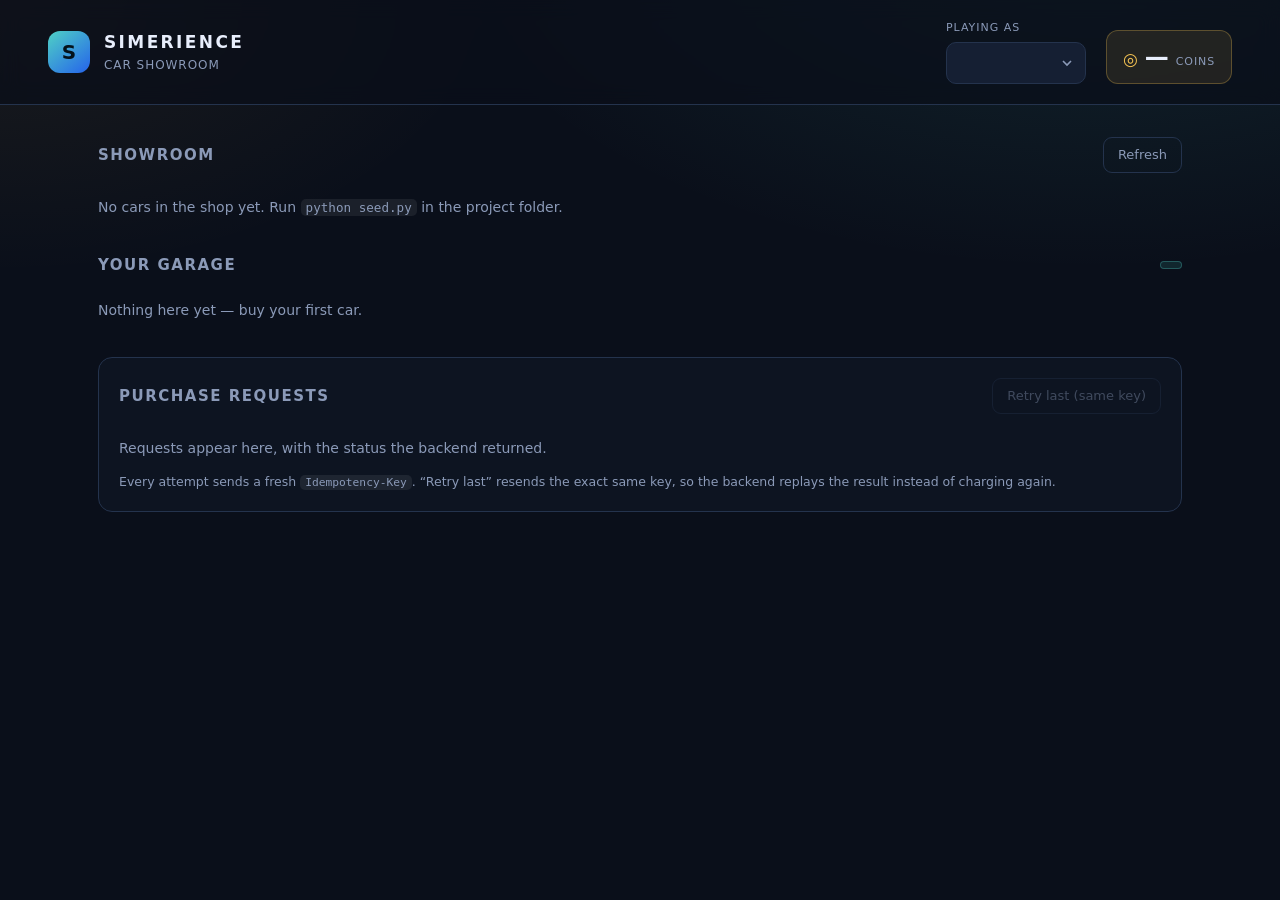
==== static/index.html @ 1c6797ec "Add visual showroom UI served at / (backend and purchase protections unchanged)" ====
<!doctype html>
<html lang="en">
<head>
  <meta charset="utf-8">
  <meta name="viewport" content="width=device-width, initial-scale=1">
  <title>SIMERIENCE · Car Showroom</title>
  <link rel="stylesheet" href="/static/styles.css">
</head>
<body>
  <header class="topbar">
    <div class="brand">
      <span class="logo" aria-hidden="true">S</span>
      <div>
        <h1>SIMERIENCE</h1>
        <p>Car Showroom</p>
      </div>
    </div>

    <div class="wallet">
      <div class="field">
        <label for="player-select">Playing as</label>
        <select id="player-select"></select>
      </div>
      <div class="balance" title="Coin balance">
        <span class="coin" aria-hidden="true">◎</span>
        <span id="balance-value" aria-live="polite">—</span>
        <span class="balance-label">coins</span>
      </div>
    </div>
  </header>

  <main>
    <section aria-labelledby="shop-title">
      <div class="section-head">
        <h2 id="shop-title">Showroom</h2>
        <button id="refresh" class="ghost" type="button">Refresh</button>
      </div>
      <div id="car-grid" class="grid"></div>
      <p id="shop-empty" class="empty" hidden>
        No cars in the shop yet. Run <code>python seed.py</code> in the project folder.
      </p>
    </section>

    <section aria-labelledby="garage-title">
      <div class="section-head">
        <h2 id="garage-title">Your garage</h2>
        <span id="garage-count" class="pill"></span>
      </div>
      <ul id="garage-list" class="garage"></ul>
      <p id="garage-empty" class="empty">Nothing here yet — buy your first car.</p>
    </section>

    <section aria-labelledby="log-title" class="log-panel">
      <div class="section-head">
        <h2 id="log-title">Purchase requests</h2>
        <button id="retry" class="ghost" type="button" disabled>Retry last (same key)</button>
      </div>
      <div id="log" class="log">
        <p class="empty">Requests appear here, with the status the backend returned.</p>
      </div>
      <p class="hint">
        Every attempt sends a fresh <code>Idempotency-Key</code>. “Retry last” resends the
        exact same key, so the backend replays the result instead of charging again.
      </p>
    </section>
  </main>

  <div id="toast" class="toast" role="status" aria-live="polite" hidden></div>

  <script src="/static/app.js"></script>
</body>
</html>
---- static/styles.css ----
:root {
  --bg: #0a0f1a;
  --bg-soft: #111827;
  --card: #151f33;
  --card-hover: #1b2740;
  --border: #24334d;
  --text: #e8eefc;
  --muted: #8b9ab8;
  --accent: #4fd1c5;
  --accent-strong: #2ec4b6;
  --coin: #f6c453;
  --danger: #f87171;
  --ok: #4ade80;
  --radius: 14px;
  --shadow: 0 18px 40px rgba(0, 0, 0, .35);
}

* { box-sizing: border-box; }

body {
  margin: 0;
  min-height: 100vh;
  background:
    radial-gradient(1100px 600px at 85% -10%, rgba(79, 209, 197, .12), transparent 60%),
    radial-gradient(900px 500px at 0% 0%, rgba(246, 196, 83, .07), transparent 55%),
    var(--bg);
  color: var(--text);
  font: 15px/1.5 "Segoe UI", system-ui, -apple-system, sans-serif;
}

h1, h2 { margin: 0; }

code {
  background: rgba(255, 255, 255, .07);
  padding: 1px 5px;
  border-radius: 5px;
  font-size: .9em;
}

/* ---------------------------------------------------------------- top bar */
.topbar {
  display: flex;
  align-items: center;
  justify-content: space-between;
  gap: 24px;
  flex-wrap: wrap;
  padding: 20px clamp(16px, 4vw, 48px);
  border-bottom: 1px solid var(--border);
  background: rgba(10, 15, 26, .72);
  backdrop-filter: blur(10px);
  position: sticky;
  top: 0;
  z-index: 10;
}

.brand { display: flex; align-items: center; gap: 14px; }

.logo {
  width: 42px;
  height: 42px;
  display: grid;
  place-items: center;
  border-radius: 12px;
  background: linear-gradient(140deg, var(--accent), #2563eb);
  color: #04121a;
  font-weight: 800;
  font-size: 20px;
}

.brand h1 { font-size: 17px; letter-spacing: .14em; }
.brand p { margin: 1px 0 0; font-size: 12px; color: var(--muted); letter-spacing: .08em; text-transform: uppercase; }

.wallet { display: flex; align-items: flex-end; gap: 20px; }

.field { display: flex; flex-direction: column; gap: 5px; }
.field label { font-size: 11px; text-transform: uppercase; letter-spacing: .09em; color: var(--muted); }

select {
  appearance: none;
  background: var(--card) url("data:image/svg+xml;utf8,<svg xmlns='http://www.w3.org/2000/svg' width='12' height='12' viewBox='0 0 12 12'><path d='M2 4l4 4 4-4' fill='none' stroke='%238b9ab8' stroke-width='1.6'/></svg>") no-repeat right 12px center;
  color: var(--text);
  border: 1px solid var(--border);
  border-radius: 10px;
  padding: 9px 34px 9px 12px;
  font: inherit;
  min-width: 140px;
  cursor: pointer;
}

select:focus-visible, button:focus-visible {
  outline: 2px solid var(--accent);
  outline-offset: 2px;
}

.balance {
  display: flex;
  align-items: baseline;
  gap: 7px;
  padding: 8px 16px;
  border-radius: 12px;
  background: rgba(246, 196, 83, .1);
  border: 1px solid rgba(246, 196, 83, .28);
  font-size: 24px;
  font-weight: 700;
  font-variant-numeric: tabular-nums;
}

.balance .coin { color: var(--coin); font-size: 17px; }
.balance .balance-label { font-size: 11px; font-weight: 500; color: var(--muted); letter-spacing: .08em; text-transform: uppercase; }

.balance.flash { animation: flash .45s ease-out; }
@keyframes flash {
  0% { background: rgba(246, 196, 83, .35); }
  100% { background: rgba(246, 196, 83, .1); }
}

/* ------------------------------------------------------------------- main */
main {
  max-width: 1180px;
  margin: 0 auto;
  padding: 32px clamp(16px, 4vw, 48px) 80px;
  display: grid;
  gap: 36px;
}

.section-head {
  display: flex;
  align-items: center;
  justify-content: space-between;
  gap: 16px;
  margin-bottom: 16px;
}

.section-head h2 { font-size: 15px; letter-spacing: .1em; text-transform: uppercase; color: var(--muted); }

.pill {
  font-size: 12px;
  padding: 3px 10px;
  border-radius: 999px;
  background: rgba(79, 209, 197, .12);
  border: 1px solid rgba(79, 209, 197, .3);
  color: var(--accent);
}

button.ghost {
  background: transparent;
  border: 1px solid var(--border);
  color: var(--muted);
  padding: 7px 14px;
  border-radius: 9px;
  font: inherit;
  font-size: 13px;
  cursor: pointer;
  transition: .15s;
}

button.ghost:hover:not(:disabled) { border-color: var(--accent); color: var(--accent); }
button.ghost:disabled { opacity: .4; cursor: not-allowed; }

.empty { color: var(--muted); font-size: 14px; margin: 8px 0 0; }

/* ------------------------------------------------------------------- shop */
.grid {
  display: grid;
  grid-template-columns: repeat(auto-fill, minmax(260px, 1fr));
  gap: 18px;
}

.car {
  position: relative;
  background: linear-gradient(180deg, var(--card-hover), var(--card));
  border: 1px solid var(--border);
  border-radius: var(--radius);
  padding: 20px;
  box-shadow: var(--shadow);
  display: flex;
  flex-direction: column;
  gap: 14px;
  transition: transform .18s, border-color .18s;
}

.car:hover { transform: translateY(-2px); border-color: #33507a; }
.car.sold-out { opacity: .62; }
.car.sold-out:hover { transform: none; }

.car-head { display: flex; align-items: flex-start; justify-content: space-between; gap: 12px; }

.car-emoji { font-size: 30px; line-height: 1; filter: drop-shadow(0 6px 12px rgba(0, 0, 0, .45)); }

.car h3 { font-size: 17px; margin: 0; }

.stock {
  font-size: 11px;
  letter-spacing: .07em;
  text-transform: uppercase;
  padding: 3px 9px;
  border-radius: 999px;
  background: rgba(74, 222, 128, .12);
  border: 1px solid rgba(74, 222, 128, .3);
  color: var(--ok);
  white-space: nowrap;
}

.stock.low { background: rgba(246, 196, 83, .12); border-color: rgba(246, 196, 83, .35); color: var(--coin); }
.stock.none { background: rgba(248, 113, 113, .12); border-color: rgba(248, 113, 113, .35); color: var(--danger); }

.price {
  display: flex;
  align-items: baseline;
  gap: 6px;
  font-size: 22px;
  font-weight: 700;
  font-variant-numeric: tabular-nums;
}

.price .coin { color: var(--coin); font-size: 15px; }

.buy {
  width: 100%;
  padding: 11px 16px;
  border: 0;
  border-radius: 10px;
  font: inherit;
  font-weight: 600;
  color: #04121a;
  background: linear-gradient(135deg, var(--accent), var(--accent-strong));
  cursor: pointer;
  transition: .15s;
}

.buy:hover:not(:disabled) { filter: brightness(1.08); }
.buy:disabled { cursor: not-allowed; background: #2b3a55; color: var(--muted); }

.buy.busy { position: relative; color: transparent; }
.buy.busy::after {
  content: "";
  position: absolute;
  inset: 0;
  margin: auto;
  width: 15px;
  height: 15px;
  border-radius: 50%;
  border: 2px solid rgba(4, 18, 26, .35);
  border-top-color: #04121a;
  animation: spin .7s linear infinite;
}

@keyframes spin { to { transform: rotate(360deg); } }

/* ----------------------------------------------------------------- garage */
.garage { list-style: none; margin: 0; padding: 0; display: grid; gap: 10px; }

.garage li {
  display: flex;
  align-items: center;
  justify-content: space-between;
  gap: 16px;
  padding: 14px 18px;
  border-radius: 11px;
  background: var(--card);
  border: 1px solid var(--border);
}

.garage .name { display: flex; align-items: center; gap: 12px; font-weight: 600; }
.garage .meta { color: var(--muted); font-size: 13px; font-variant-numeric: tabular-nums; }

/* -------------------------------------------------------------------- log */
.log-panel {
  border: 1px solid var(--border);
  border-radius: var(--radius);
  padding: 20px;
  background: rgba(17, 24, 39, .55);
}

.log { display: grid; gap: 8px; max-height: 260px; overflow-y: auto; }

.log-row {
  display: grid;
  grid-template-columns: 62px 1fr auto auto;
  align-items: center;
  gap: 12px;
  padding: 9px 12px;
  border-radius: 9px;
  background: var(--card);
  border: 1px solid var(--border);
  font-size: 13px;
}

.log-row time { color: var(--muted); font-variant-numeric: tabular-nums; }
.log-row .desc { overflow: hidden; text-overflow: ellipsis; white-space: nowrap; }
.log-row .key { color: var(--muted); font-family: ui-monospace, Consolas, monospace; font-size: 11px; }

.status {
  font-weight: 700;
  font-size: 12px;
  padding: 3px 9px;
  border-radius: 999px;
  letter-spacing: .04em;
}

.status.ok { background: rgba(74, 222, 128, .14); color: var(--ok); }
.status.bad { background: rgba(248, 113, 113, .14); color: var(--danger); }
.status.replay { background: rgba(246, 196, 83, .16); color: var(--coin); }

.log-row.replayed { border-color: rgba(246, 196, 83, .4); }

.hint { color: var(--muted); font-size: 12.5px; margin: 14px 0 0; }

/* ------------------------------------------------------------------ toast */
.toast {
  position: fixed;
  right: 24px;
  bottom: 24px;
  transform: translateY(12px);
  padding: 13px 22px;
  border-radius: 11px;
  background: var(--card);
  border: 1px solid var(--border);
  box-shadow: var(--shadow);
  font-size: 14px;
  max-width: min(420px, calc(100vw - 32px));
  opacity: 0;
  transition: opacity .2s, transform .2s;
  z-index: 50;
  pointer-events: none;
}

.toast.show { opacity: 1; transform: translateY(0); }
.toast.success { border-color: rgba(74, 222, 128, .5); }
.toast.error { border-color: rgba(248, 113, 113, .5); }

@media (max-width: 720px) {
  .wallet { width: 100%; justify-content: space-between; }
  .log-row { grid-template-columns: 52px 1fr auto; }
  .log-row .key { display: none; }
}
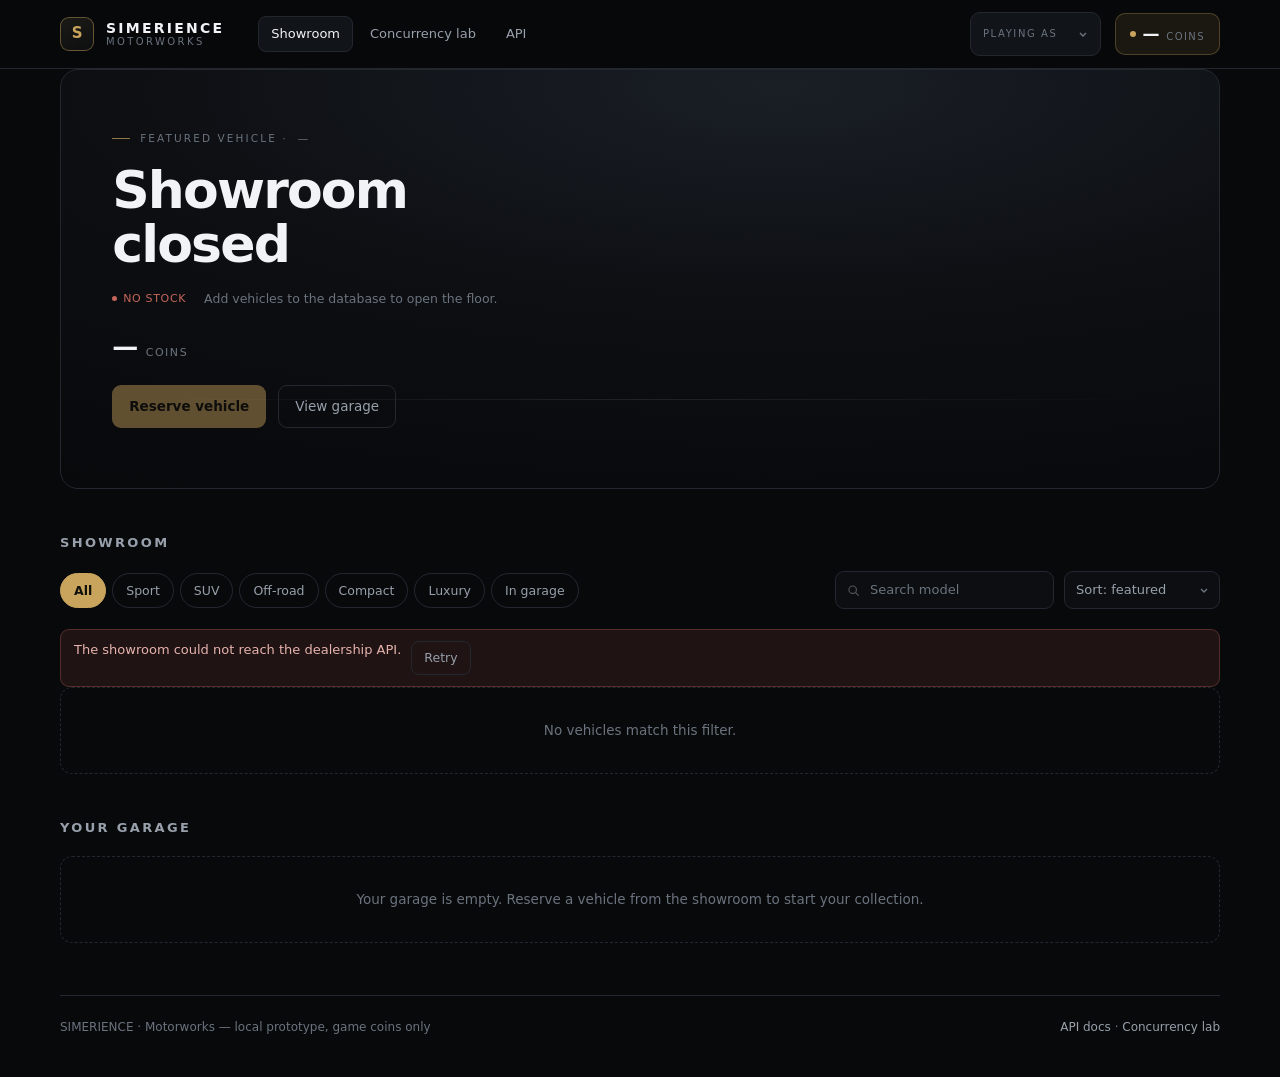
==== commit dc08f358: "Upgrade showroom into cinematic dealership UI with concurrency lab and dev reset" ====
--- a/static/index.html
+++ b/static/index.html
@@ -3,70 +3,121 @@
 <head>
   <meta charset="utf-8">
   <meta name="viewport" content="width=device-width, initial-scale=1">
-  <title>SIMERIENCE · Car Showroom</title>
+  <title>SIMERIENCE · Motorworks — Showroom</title>
+  <meta name="description" content="Buy a car with game coins in the SIMERIENCE Motorworks showroom.">
+  <link rel="icon" href="/static/favicon.svg" type="image/svg+xml">
   <link rel="stylesheet" href="/static/styles.css">
 </head>
 <body>
   <header class="topbar">
-    <div class="brand">
-      <span class="logo" aria-hidden="true">S</span>
-      <div>
-        <h1>SIMERIENCE</h1>
-        <p>Car Showroom</p>
-      </div>
-    </div>
+    <div class="shell topbar__inner">
+      <a class="wordmark" href="/">
+        <span class="wordmark__mark" aria-hidden="true">S</span>
+        <span class="wordmark__text">
+          <b>SIMERIENCE</b>
+          <span>Motorworks</span>
+        </span>
+      </a>
 
-    <div class="wallet">
-      <div class="field">
-        <label for="player-select">Playing as</label>
-        <select id="player-select"></select>
-      </div>
-      <div class="balance" title="Coin balance">
-        <span class="coin" aria-hidden="true">◎</span>
-        <span id="balance-value" aria-live="polite">—</span>
-        <span class="balance-label">coins</span>
+      <nav class="nav" aria-label="Sections">
+        <a href="/" aria-current="page">Showroom</a>
+        <a href="/race">Concurrency lab</a>
+        <a href="/docs" target="_blank" rel="noreferrer">API</a>
+      </nav>
+
+      <div class="topbar__right">
+        <div class="player">
+          <label for="player-select">Playing as</label>
+          <select id="player-select"></select>
+        </div>
+        <div class="wallet" id="wallet" title="Coin balance">
+          <span class="wallet__dot" aria-hidden="true"></span>
+          <span class="wallet__value" id="wallet-value" aria-live="polite">—</span>
+          <span class="wallet__unit">coins</span>
+        </div>
       </div>
     </div>
   </header>
 
-  <main>
-    <section aria-labelledby="shop-title">
+  <main class="shell">
+    <section class="stage" aria-labelledby="hero-name">
+      <div class="stage__content">
+        <p class="eyebrow">Featured vehicle &middot; <span id="hero-class">—</span></p>
+        <h1 class="stage__title" id="hero-name">—</h1>
+        <div class="stage__meta">
+          <span class="badge" id="hero-stock">Loading</span>
+          <span id="hero-note" class="note"></span>
+        </div>
+        <div class="stage__price"><span id="hero-price">—</span><small>coins</small></div>
+        <div class="stage__actions">
+          <button class="btn btn--primary" id="hero-buy" type="button" disabled>Reserve vehicle</button>
+          <button class="btn btn--ghost" id="hero-garage" type="button">View garage</button>
+        </div>
+      </div>
+      <div class="stage__art" id="hero-art" aria-hidden="true"></div>
+    </section>
+
+    <section aria-labelledby="showroom-title">
       <div class="section-head">
-        <h2 id="shop-title">Showroom</h2>
-        <button id="refresh" class="ghost" type="button">Refresh</button>
+        <h2 id="showroom-title">Showroom</h2>
+        <span class="count" id="shop-count"></span>
       </div>
-      <div id="car-grid" class="grid"></div>
-      <p id="shop-empty" class="empty" hidden>
-        No cars in the shop yet. Run <code>python seed.py</code> in the project folder.
+
+      <div class="chipbar">
+        <div class="chips" id="filters" role="group" aria-label="Filter by class"></div>
+        <div class="toolbar">
+          <label class="search">
+            <svg width="13" height="13" viewBox="0 0 16 16" fill="none" aria-hidden="true">
+              <circle cx="7" cy="7" r="4.6" stroke="#97a0ab" stroke-width="1.4"/>
+              <path d="M10.6 10.6L14 14" stroke="#97a0ab" stroke-width="1.4" stroke-linecap="round"/>
+            </svg>
+            <span class="sr-only">Search models</span>
+            <input id="search" type="search" placeholder="Search model" autocomplete="off">
+          </label>
+          <select class="select" id="sort" aria-label="Sort vehicles">
+            <option value="featured">Sort: featured</option>
+            <option value="price-asc">Price: low to high</option>
+            <option value="price-desc">Price: high to low</option>
+            <option value="stock">Stock available</option>
+          </select>
+        </div>
+      </div>
+
+      <div class="grid" id="grid"></div>
+
+      <div class="alert alert--error" id="shop-error" hidden>
+        <span id="shop-error-text">The showroom could not load.</span>
+        <button class="btn btn--ghost btn--sm" id="shop-retry" type="button">Retry</button>
+      </div>
+
+      <p class="empty" id="shop-empty" hidden>
+        No vehicles match this filter.
       </p>
     </section>
 
-    <section aria-labelledby="garage-title">
+    <section aria-labelledby="garage-title" id="garage-section">
       <div class="section-head">
         <h2 id="garage-title">Your garage</h2>
-        <span id="garage-count" class="pill"></span>
+        <span class="count" id="garage-count"></span>
       </div>
-      <ul id="garage-list" class="garage"></ul>
-      <p id="garage-empty" class="empty">Nothing here yet — buy your first car.</p>
+      <div class="garage" id="garage"></div>
+      <p class="empty" id="garage-empty" hidden>
+        Your garage is empty. Reserve a vehicle from the showroom to start your collection.
+      </p>
     </section>
 
-    <section aria-labelledby="log-title" class="log-panel">
-      <div class="section-head">
-        <h2 id="log-title">Purchase requests</h2>
-        <button id="retry" class="ghost" type="button" disabled>Retry last (same key)</button>
-      </div>
-      <div id="log" class="log">
-        <p class="empty">Requests appear here, with the status the backend returned.</p>
-      </div>
-      <p class="hint">
-        Every attempt sends a fresh <code>Idempotency-Key</code>. “Retry last” resends the
-        exact same key, so the backend replays the result instead of charging again.
-      </p>
-    </section>
+    <footer class="footer">
+      <span>SIMERIENCE &middot; Motorworks — local prototype, game coins only</span>
+      <span>
+        <a href="/docs">API docs</a> &middot;
+        <a href="/race">Concurrency lab</a>
+      </span>
+    </footer>
   </main>
 
-  <div id="toast" class="toast" role="status" aria-live="polite" hidden></div>
+  <div id="modal-root"></div>
+  <div class="toasts" id="toasts" aria-live="polite" aria-atomic="false"></div>
 
-  <script src="/static/app.js"></script>
+  <script type="module" src="/static/app.js"></script>
 </body>
 </html>
--- a/static/styles.css
+++ b/static/styles.css
@@ -1,336 +1,1001 @@
+/* SIMERIENCE · Motorworks — showroom styling
+ *
+ * Visual language: near-black stage, hairline borders, one champagne accent,
+ * tight typography. Gradients are used only as lighting (stage glow, floor
+ * falloff), never as decoration.
+ */
+
 :root {
-  --bg: #0a0f1a;
-  --bg-soft: #111827;
-  --card: #151f33;
-  --card-hover: #1b2740;
-  --border: #24334d;
-  --text: #e8eefc;
-  --muted: #8b9ab8;
-  --accent: #4fd1c5;
-  --accent-strong: #2ec4b6;
-  --coin: #f6c453;
-  --danger: #f87171;
-  --ok: #4ade80;
+  --bg: #08090b;
+  --surface: #0c0e11;
+  --panel: #111419;
+  --panel-2: #161a20;
+  --panel-3: #1b2027;
+  --line: #232830;
+  --line-soft: #1a1e24;
+  --text: #f1f3f6;
+  --muted: #97a0ab;
+  --dim: #6a737e;
+  --accent: #c9a45c;
+  --accent-bright: #e0bd77;
+  --accent-soft: rgba(201, 164, 92, 0.1);
+  --ok: #7fb08a;
+  --ok-soft: rgba(127, 176, 138, 0.12);
+  --danger: #c4665a;
+  --danger-soft: rgba(196, 102, 90, 0.12);
   --radius: 14px;
-  --shadow: 0 18px 40px rgba(0, 0, 0, .35);
+  --radius-lg: 18px;
+  --shadow: 0 24px 60px rgba(0, 0, 0, 0.45);
+  --font: "Segoe UI Variable Text", "Segoe UI", system-ui, -apple-system, sans-serif;
+  --mono: ui-monospace, "Cascadia Mono", Consolas, monospace;
 }
 
 * { box-sizing: border-box; }
+
+/* Author display rules (.alert, .verdict, …) must never resurrect a hidden node. */
+[hidden] { display: none !important; }
+
+html { -webkit-text-size-adjust: 100%; }
 
 body {
   margin: 0;
   min-height: 100vh;
-  background:
-    radial-gradient(1100px 600px at 85% -10%, rgba(79, 209, 197, .12), transparent 60%),
-    radial-gradient(900px 500px at 0% 0%, rgba(246, 196, 83, .07), transparent 55%),
-    var(--bg);
+  background: var(--bg);
   color: var(--text);
-  font: 15px/1.5 "Segoe UI", system-ui, -apple-system, sans-serif;
-}
-
-h1, h2 { margin: 0; }
-
-code {
-  background: rgba(255, 255, 255, .07);
-  padding: 1px 5px;
-  border-radius: 5px;
-  font-size: .9em;
-}
-
-/* ---------------------------------------------------------------- top bar */
+  font: 15px/1.55 var(--font);
+  -webkit-font-smoothing: antialiased;
+}
+
+h1, h2, h3, h4, p { margin: 0; }
+ul, ol, dl, dd { margin: 0; padding: 0; }
+li { list-style: none; }
+button { font: inherit; }
+a { color: inherit; text-decoration: none; }
+
+:focus-visible {
+  outline: 2px solid var(--accent);
+  outline-offset: 2px;
+  border-radius: 4px;
+}
+
+.sr-only {
+  position: absolute;
+  width: 1px; height: 1px;
+  padding: 0; margin: -1px;
+  overflow: hidden;
+  clip: rect(0 0 0 0);
+  white-space: nowrap;
+  border: 0;
+}
+
+.mono { font-family: var(--mono); }
+
+/* ------------------------------------------------------------------ shell */
+
+.shell {
+  max-width: 1240px;
+  margin: 0 auto;
+  padding: 0 clamp(16px, 4vw, 40px);
+}
+
 .topbar {
-  display: flex;
-  align-items: center;
-  justify-content: space-between;
-  gap: 24px;
-  flex-wrap: wrap;
-  padding: 20px clamp(16px, 4vw, 48px);
-  border-bottom: 1px solid var(--border);
-  background: rgba(10, 15, 26, .72);
-  backdrop-filter: blur(10px);
   position: sticky;
   top: 0;
-  z-index: 10;
-}
-
-.brand { display: flex; align-items: center; gap: 14px; }
-
-.logo {
-  width: 42px;
-  height: 42px;
+  z-index: 40;
+  background: rgba(8, 9, 11, 0.94);
+  border-bottom: 1px solid var(--line);
+  backdrop-filter: saturate(120%) blur(2px);
+}
+
+.topbar__inner {
+  display: flex;
+  align-items: center;
+  gap: 28px;
+  height: 68px;
+}
+
+.wordmark {
+  display: flex;
+  align-items: center;
+  gap: 12px;
+  flex: none;
+}
+
+.wordmark__mark {
+  width: 34px;
+  height: 34px;
   display: grid;
   place-items: center;
-  border-radius: 12px;
-  background: linear-gradient(140deg, var(--accent), #2563eb);
-  color: #04121a;
-  font-weight: 800;
-  font-size: 20px;
-}
-
-.brand h1 { font-size: 17px; letter-spacing: .14em; }
-.brand p { margin: 1px 0 0; font-size: 12px; color: var(--muted); letter-spacing: .08em; text-transform: uppercase; }
-
-.wallet { display: flex; align-items: flex-end; gap: 20px; }
-
-.field { display: flex; flex-direction: column; gap: 5px; }
-.field label { font-size: 11px; text-transform: uppercase; letter-spacing: .09em; color: var(--muted); }
-
-select {
+  border-radius: 9px;
+  border: 1px solid rgba(201, 164, 92, 0.45);
+  background: linear-gradient(160deg, #1b1a16, #0e0f11);
+  color: var(--accent);
+  font-weight: 700;
+  font-size: 15px;
+  letter-spacing: -0.02em;
+}
+
+.wordmark__text { display: flex; flex-direction: column; line-height: 1.1; }
+.wordmark__text b {
+  font-size: 14px;
+  letter-spacing: 0.16em;
+  font-weight: 600;
+}
+.wordmark__text span {
+  font-size: 10px;
+  letter-spacing: 0.24em;
+  color: var(--dim);
+  text-transform: uppercase;
+}
+
+.nav {
+  display: flex;
+  gap: 4px;
+  margin-left: 6px;
+}
+
+.nav a {
+  padding: 7px 12px;
+  border-radius: 8px;
+  font-size: 13px;
+  color: var(--muted);
+  border: 1px solid transparent;
+  transition: color 0.15s, background 0.15s, border-color 0.15s;
+}
+
+.nav a:hover { color: var(--text); background: var(--panel); }
+.nav a[aria-current="page"] {
+  color: var(--text);
+  border-color: var(--line);
+  background: var(--panel);
+}
+
+.topbar__right {
+  margin-left: auto;
+  display: flex;
+  align-items: center;
+  gap: 14px;
+}
+
+.player {
+  display: flex;
+  align-items: center;
+  gap: 10px;
+  padding: 5px 6px 5px 12px;
+  border: 1px solid var(--line);
+  border-radius: 10px;
+  background: var(--panel);
+}
+
+.player label {
+  font-size: 10px;
+  letter-spacing: 0.16em;
+  text-transform: uppercase;
+  color: var(--dim);
+}
+
+.player select {
   appearance: none;
-  background: var(--card) url("data:image/svg+xml;utf8,<svg xmlns='http://www.w3.org/2000/svg' width='12' height='12' viewBox='0 0 12 12'><path d='M2 4l4 4 4-4' fill='none' stroke='%238b9ab8' stroke-width='1.6'/></svg>") no-repeat right 12px center;
+  background: transparent;
+  border: 0;
   color: var(--text);
-  border: 1px solid var(--border);
-  border-radius: 10px;
-  padding: 9px 34px 9px 12px;
   font: inherit;
-  min-width: 140px;
+  font-size: 13px;
+  padding: 6px 22px 6px 4px;
   cursor: pointer;
-}
-
-select:focus-visible, button:focus-visible {
-  outline: 2px solid var(--accent);
-  outline-offset: 2px;
-}
-
-.balance {
+  background-image: url("data:image/svg+xml;utf8,<svg xmlns='http://www.w3.org/2000/svg' width='10' height='10' viewBox='0 0 10 10'><path d='M2 4l3 3 3-3' fill='none' stroke='%2397a0ab' stroke-width='1.4'/></svg>");
+  background-repeat: no-repeat;
+  background-position: right 6px center;
+}
+
+.wallet {
   display: flex;
   align-items: baseline;
   gap: 7px;
-  padding: 8px 16px;
-  border-radius: 12px;
-  background: rgba(246, 196, 83, .1);
-  border: 1px solid rgba(246, 196, 83, .28);
-  font-size: 24px;
-  font-weight: 700;
+  padding: 7px 14px;
+  border-radius: 10px;
+  border: 1px solid rgba(201, 164, 92, 0.3);
+  background: var(--accent-soft);
   font-variant-numeric: tabular-nums;
 }
 
-.balance .coin { color: var(--coin); font-size: 17px; }
-.balance .balance-label { font-size: 11px; font-weight: 500; color: var(--muted); letter-spacing: .08em; text-transform: uppercase; }
-
-.balance.flash { animation: flash .45s ease-out; }
-@keyframes flash {
-  0% { background: rgba(246, 196, 83, .35); }
-  100% { background: rgba(246, 196, 83, .1); }
-}
-
-/* ------------------------------------------------------------------- main */
-main {
-  max-width: 1180px;
-  margin: 0 auto;
-  padding: 32px clamp(16px, 4vw, 48px) 80px;
-  display: grid;
-  gap: 36px;
+.wallet__value { font-size: 17px; font-weight: 600; letter-spacing: -0.01em; }
+.wallet__unit { font-size: 10px; letter-spacing: 0.14em; text-transform: uppercase; color: var(--dim); }
+.wallet__dot {
+  width: 6px; height: 6px;
+  border-radius: 50%;
+  background: var(--accent);
+  align-self: center;
+}
+
+.wallet.is-flashing { animation: wallet-flash 0.7s ease-out; }
+@keyframes wallet-flash {
+  0% { background: rgba(201, 164, 92, 0.38); }
+  100% { background: var(--accent-soft); }
+}
+
+/* --------------------------------------------------------------- typography */
+
+.eyebrow {
+  font-size: 10.5px;
+  letter-spacing: 0.2em;
+  text-transform: uppercase;
+  color: var(--dim);
+  display: flex;
+  align-items: center;
+  gap: 10px;
+}
+
+.eyebrow::before {
+  content: "";
+  width: 18px;
+  height: 1px;
+  background: var(--accent);
+  opacity: 0.7;
 }
 
 .section-head {
   display: flex;
-  align-items: center;
+  align-items: baseline;
   justify-content: space-between;
   gap: 16px;
-  margin-bottom: 16px;
-}
-
-.section-head h2 { font-size: 15px; letter-spacing: .1em; text-transform: uppercase; color: var(--muted); }
-
-.pill {
+  margin-bottom: 18px;
+}
+
+.section-head h2 {
+  font-size: 13px;
+  font-weight: 600;
+  letter-spacing: 0.18em;
+  text-transform: uppercase;
+  color: var(--muted);
+}
+
+.section-head .count {
   font-size: 12px;
-  padding: 3px 10px;
+  color: var(--dim);
+  font-variant-numeric: tabular-nums;
+}
+
+/* ------------------------------------------------------------------- hero */
+
+main { padding: 32px 0 96px; display: grid; gap: 44px; }
+
+.stage {
+  position: relative;
+  display: grid;
+  grid-template-columns: minmax(300px, 0.92fr) minmax(0, 1.08fr);
+  gap: 24px;
+  align-items: center;
+  min-height: 420px;
+  padding: clamp(24px, 4vw, 52px);
+  border: 1px solid var(--line);
+  border-radius: var(--radius-lg);
+  overflow: hidden;
+  background:
+    radial-gradient(120% 110% at 62% 4%, #1a1f26 0%, #0d0f13 46%, #08090b 100%);
+}
+
+.stage::after {
+  content: "";
+  position: absolute;
+  left: 6%;
+  right: 6%;
+  bottom: 88px;
+  height: 1px;
+  background: linear-gradient(90deg, transparent, rgba(255, 255, 255, 0.09), transparent);
+  pointer-events: none;
+}
+
+.stage__content { position: relative; z-index: 2; display: grid; gap: 18px; justify-items: start; }
+
+.stage__title {
+  font-size: clamp(32px, 4.4vw, 52px);
+  line-height: 1.02;
+  letter-spacing: -0.035em;
+  font-weight: 600;
+}
+
+.stage__meta {
+  display: flex;
+  flex-wrap: wrap;
+  align-items: center;
+  gap: 10px 18px;
+  color: var(--muted);
+  font-size: 13px;
+}
+
+.stage__price {
+  font-size: 26px;
+  font-weight: 600;
+  letter-spacing: -0.02em;
+  color: var(--text);
+  font-variant-numeric: tabular-nums;
+  display: flex;
+  align-items: baseline;
+  gap: 8px;
+}
+
+.stage__price small {
+  font-size: 11px;
+  letter-spacing: 0.14em;
+  text-transform: uppercase;
+  color: var(--dim);
+  font-weight: 500;
+}
+
+.stage__actions { display: flex; gap: 12px; align-items: center; flex-wrap: wrap; }
+
+.stage__art {
+  position: relative;
+  z-index: 1;
+  display: grid;
+  place-items: center;
+  min-width: 0;
+}
+
+.stage__art .car-art {
+  width: 100%;
+  max-width: 620px;
+  height: auto;
+  filter: drop-shadow(0 34px 34px rgba(0, 0, 0, 0.55));
+}
+
+/* --------------------------------------------------------------- controls */
+
+.chipbar {
+  display: flex;
+  align-items: center;
+  gap: 8px;
+  flex-wrap: wrap;
+  margin-bottom: 20px;
+}
+
+.chips { display: flex; gap: 6px; flex-wrap: wrap; }
+
+.chip {
+  border: 1px solid var(--line);
+  background: transparent;
+  color: var(--muted);
+  font-size: 12.5px;
+  padding: 7px 13px;
   border-radius: 999px;
-  background: rgba(79, 209, 197, .12);
-  border: 1px solid rgba(79, 209, 197, .3);
-  color: var(--accent);
-}
-
-button.ghost {
+  cursor: pointer;
+  transition: color 0.15s, border-color 0.15s, background 0.15s;
+  white-space: nowrap;
+}
+
+.chip:hover { color: var(--text); border-color: #333c47; }
+
+.chip[aria-pressed="true"] {
+  color: #12100b;
+  background: var(--accent);
+  border-color: var(--accent);
+  font-weight: 600;
+}
+
+.toolbar {
+  display: flex;
+  align-items: center;
+  gap: 10px;
+  margin-left: auto;
+  flex-wrap: wrap;
+}
+
+.search {
+  display: flex;
+  align-items: center;
+  gap: 8px;
+  border: 1px solid var(--line);
+  background: var(--surface);
+  border-radius: 9px;
+  padding: 7px 11px;
+  min-width: 190px;
+}
+
+.search svg { flex: none; opacity: 0.5; }
+
+.search input {
+  border: 0;
   background: transparent;
-  border: 1px solid var(--border);
-  color: var(--muted);
-  padding: 7px 14px;
-  border-radius: 9px;
+  color: var(--text);
   font: inherit;
   font-size: 13px;
+  width: 100%;
+  outline: none;
+}
+
+.search input::placeholder { color: var(--dim); }
+
+.select {
+  appearance: none;
+  border: 1px solid var(--line);
+  background: var(--surface);
+  color: var(--muted);
+  font: inherit;
+  font-size: 13px;
+  padding: 8px 30px 8px 11px;
+  border-radius: 9px;
   cursor: pointer;
-  transition: .15s;
-}
-
-button.ghost:hover:not(:disabled) { border-color: var(--accent); color: var(--accent); }
-button.ghost:disabled { opacity: .4; cursor: not-allowed; }
-
-.empty { color: var(--muted); font-size: 14px; margin: 8px 0 0; }
-
-/* ------------------------------------------------------------------- shop */
+  background-image: url("data:image/svg+xml;utf8,<svg xmlns='http://www.w3.org/2000/svg' width='10' height='10' viewBox='0 0 10 10'><path d='M2 4l3 3 3-3' fill='none' stroke='%236a737e' stroke-width='1.4'/></svg>");
+  background-repeat: no-repeat;
+  background-position: right 10px center;
+}
+
+/* ------------------------------------------------------------------ cards */
+
 .grid {
   display: grid;
-  grid-template-columns: repeat(auto-fill, minmax(260px, 1fr));
-  gap: 18px;
-}
-
-.car {
+  grid-template-columns: repeat(auto-fill, minmax(290px, 1fr));
+  gap: 16px;
+}
+
+.card {
+  background: var(--panel);
+  border: 1px solid var(--line);
+  border-radius: var(--radius);
+  overflow: hidden;
+  display: flex;
+  flex-direction: column;
+  transition: transform 0.18s ease, border-color 0.18s ease, background 0.18s ease;
+}
+
+.card:hover { transform: translateY(-3px); border-color: #333c47; background: var(--panel-2); }
+
+.card.is-selected { border-color: rgba(201, 164, 92, 0.5); }
+.card.is-sold-out { opacity: 0.62; }
+.card.is-sold-out:hover { transform: none; }
+
+.card__stage {
   position: relative;
-  background: linear-gradient(180deg, var(--card-hover), var(--card));
-  border: 1px solid var(--border);
-  border-radius: var(--radius);
-  padding: 20px;
-  box-shadow: var(--shadow);
-  display: flex;
-  flex-direction: column;
-  gap: 14px;
-  transition: transform .18s, border-color .18s;
-}
-
-.car:hover { transform: translateY(-2px); border-color: #33507a; }
-.car.sold-out { opacity: .62; }
-.car.sold-out:hover { transform: none; }
-
-.car-head { display: flex; align-items: flex-start; justify-content: space-between; gap: 12px; }
-
-.car-emoji { font-size: 30px; line-height: 1; filter: drop-shadow(0 6px 12px rgba(0, 0, 0, .45)); }
-
-.car h3 { font-size: 17px; margin: 0; }
-
-.stock {
+  padding: 8px 10px 0;
+  background: radial-gradient(120% 100% at 50% 8%, #1a1f27 0%, #0e1014 72%);
+}
+
+.card__stage .car-art { width: 100%; height: auto; display: block; }
+
+.card__body {
+  padding: 14px 16px 16px;
+  display: grid;
+  gap: 10px;
+  border-top: 1px solid var(--line-soft);
+}
+
+.card__title {
+  font-size: 16px;
+  font-weight: 600;
+  letter-spacing: -0.015em;
+}
+
+.card__sub {
+  display: flex;
+  align-items: center;
+  justify-content: space-between;
+  gap: 8px;
+  font-size: 12px;
+  color: var(--dim);
+}
+
+.card__footer {
+  display: flex;
+  align-items: center;
+  justify-content: space-between;
+  gap: 10px;
+  margin-top: 2px;
+}
+
+.price {
+  font-size: 17px;
+  font-weight: 600;
+  font-variant-numeric: tabular-nums;
+  letter-spacing: -0.01em;
+}
+
+.price small { font-size: 10px; color: var(--dim); letter-spacing: 0.12em; text-transform: uppercase; margin-left: 4px; }
+
+.card__actions { display: flex; gap: 6px; }
+
+/* ----------------------------------------------------------------- badges */
+
+.badge {
+  display: inline-flex;
+  align-items: center;
+  gap: 6px;
   font-size: 11px;
-  letter-spacing: .07em;
+  letter-spacing: 0.06em;
   text-transform: uppercase;
-  padding: 3px 9px;
-  border-radius: 999px;
-  background: rgba(74, 222, 128, .12);
-  border: 1px solid rgba(74, 222, 128, .3);
   color: var(--ok);
   white-space: nowrap;
 }
 
-.stock.low { background: rgba(246, 196, 83, .12); border-color: rgba(246, 196, 83, .35); color: var(--coin); }
-.stock.none { background: rgba(248, 113, 113, .12); border-color: rgba(248, 113, 113, .35); color: var(--danger); }
-
-.price {
-  display: flex;
-  align-items: baseline;
-  gap: 6px;
-  font-size: 22px;
-  font-weight: 700;
-  font-variant-numeric: tabular-nums;
-}
-
-.price .coin { color: var(--coin); font-size: 15px; }
-
-.buy {
-  width: 100%;
-  padding: 11px 16px;
-  border: 0;
-  border-radius: 10px;
-  font: inherit;
+.badge::before {
+  content: "";
+  width: 5px;
+  height: 5px;
+  border-radius: 50%;
+  background: currentColor;
+}
+
+.badge--low { color: var(--accent); }
+.badge--out { color: var(--danger); }
+.badge--owned { color: var(--muted); }
+.badge--owned::before { display: none; }
+
+.tag {
+  font-size: 10.5px;
+  letter-spacing: 0.1em;
+  text-transform: uppercase;
+  color: var(--dim);
+  border: 1px solid var(--line);
+  border-radius: 6px;
+  padding: 2px 7px;
+}
+
+/* ---------------------------------------------------------------- buttons */
+
+.btn {
+  display: inline-flex;
+  align-items: center;
+  justify-content: center;
+  gap: 8px;
+  border-radius: 9px;
+  border: 1px solid transparent;
+  padding: 10px 16px;
+  font-size: 13.5px;
+  font-weight: 500;
+  cursor: pointer;
+  transition: background 0.15s, border-color 0.15s, color 0.15s, opacity 0.15s;
+  white-space: nowrap;
+}
+
+.btn--primary {
+  background: var(--accent);
+  color: #14110a;
   font-weight: 600;
-  color: #04121a;
-  background: linear-gradient(135deg, var(--accent), var(--accent-strong));
-  cursor: pointer;
-  transition: .15s;
-}
-
-.buy:hover:not(:disabled) { filter: brightness(1.08); }
-.buy:disabled { cursor: not-allowed; background: #2b3a55; color: var(--muted); }
-
-.buy.busy { position: relative; color: transparent; }
-.buy.busy::after {
+}
+
+.btn--primary:hover:not(:disabled) { background: var(--accent-bright); }
+
+.btn--ghost {
+  background: transparent;
+  border-color: var(--line);
+  color: var(--muted);
+}
+
+.btn--ghost:hover:not(:disabled) { color: var(--text); border-color: #39424d; }
+
+.btn--quiet {
+  background: var(--panel-2);
+  border-color: var(--line);
+  color: var(--text);
+}
+
+.btn--quiet:hover:not(:disabled) { border-color: #39424d; background: var(--panel-3); }
+
+.btn--danger { background: transparent; border-color: rgba(196, 102, 90, 0.4); color: var(--danger); }
+.btn--danger:hover:not(:disabled) { background: var(--danger-soft); }
+
+.btn--sm { padding: 7px 12px; font-size: 12.5px; border-radius: 8px; }
+
+.btn:disabled { opacity: 0.45; cursor: not-allowed; }
+
+.btn.is-busy { color: transparent; position: relative; }
+.btn.is-busy::after {
   content: "";
   position: absolute;
+  width: 14px; height: 14px;
+  border-radius: 50%;
+  border: 2px solid rgba(0, 0, 0, 0.25);
+  border-top-color: #14110a;
+  animation: spin 0.7s linear infinite;
+}
+
+@keyframes spin { to { transform: rotate(360deg); } }
+
+/* ----------------------------------------------------------------- garage */
+
+.garage { display: grid; gap: 10px; }
+
+.garage__row {
+  display: grid;
+  grid-template-columns: 132px minmax(0, 1fr) auto auto;
+  align-items: center;
+  gap: 18px;
+  padding: 12px 18px 12px 12px;
+  border: 1px solid var(--line);
+  border-radius: 12px;
+  background: var(--panel);
+  transition: border-color 0.15s, background 0.15s;
+}
+
+.garage__row:hover { border-color: #333c47; background: var(--panel-2); }
+
+.garage__thumb {
+  background: radial-gradient(120% 100% at 50% 10%, #1a1f27, #0d0f13);
+  border-radius: 8px;
+  padding: 2px 4px;
+}
+
+.garage__thumb .car-art { width: 100%; height: auto; display: block; }
+
+.garage__name { font-weight: 600; letter-spacing: -0.01em; }
+.garage__id { font-family: var(--mono); font-size: 11.5px; color: var(--dim); letter-spacing: 0.04em; }
+
+.garage__paid { font-size: 13px; color: var(--muted); font-variant-numeric: tabular-nums; text-align: right; }
+.garage__date { font-size: 12px; color: var(--dim); font-variant-numeric: tabular-nums; text-align: right; }
+
+.empty {
+  border: 1px dashed var(--line);
+  border-radius: 12px;
+  padding: 32px;
+  text-align: center;
+  color: var(--dim);
+  font-size: 13.5px;
+}
+
+/* ------------------------------------------------------------------ modal */
+
+.modal-backdrop {
+  position: fixed;
   inset: 0;
-  margin: auto;
-  width: 15px;
-  height: 15px;
-  border-radius: 50%;
-  border: 2px solid rgba(4, 18, 26, .35);
-  border-top-color: #04121a;
-  animation: spin .7s linear infinite;
-}
-
-@keyframes spin { to { transform: rotate(360deg); } }
-
-/* ----------------------------------------------------------------- garage */
-.garage { list-style: none; margin: 0; padding: 0; display: grid; gap: 10px; }
-
-.garage li {
-  display: flex;
-  align-items: center;
+  z-index: 100;
+  display: grid;
+  place-items: center;
+  padding: 20px;
+  background: rgba(4, 5, 7, 0.76);
+  opacity: 0;
+  animation: fade-in 0.16s ease-out forwards;
+  overflow-y: auto;
+}
+
+@keyframes fade-in { to { opacity: 1; } }
+
+.modal {
+  width: min(560px, 100%);
+  background: var(--panel);
+  border: 1px solid var(--line);
+  border-radius: 16px;
+  box-shadow: var(--shadow);
+  padding: 26px 26px 24px;
+  display: grid;
+  gap: 18px;
+  transform: translateY(8px);
+  animation: rise 0.2s ease-out forwards;
+}
+
+@keyframes rise { to { transform: translateY(0); } }
+
+.modal__head { display: flex; align-items: flex-start; justify-content: space-between; gap: 16px; }
+.modal h2 { font-size: 22px; letter-spacing: -0.025em; font-weight: 600; }
+
+.icon-btn {
+  border: 1px solid var(--line);
+  background: transparent;
+  color: var(--muted);
+  width: 30px; height: 30px;
+  border-radius: 8px;
+  cursor: pointer;
+  display: grid;
+  place-items: center;
+  flex: none;
+  transition: color 0.15s, border-color 0.15s;
+}
+
+.icon-btn:hover { color: var(--text); border-color: #39424d; }
+
+.modal__art {
+  background: radial-gradient(120% 110% at 50% 10%, #1a1f27, #0c0e12);
+  border: 1px solid var(--line-soft);
+  border-radius: 11px;
+  padding: 4px 10px;
+}
+
+.modal__art .car-art { width: 100%; height: auto; display: block; }
+
+.summary { display: grid; gap: 0; }
+
+.summary__row {
+  display: flex;
+  align-items: baseline;
   justify-content: space-between;
   gap: 16px;
+  padding: 10px 0;
+  border-bottom: 1px solid var(--line-soft);
+  font-size: 13.5px;
+}
+
+.summary__row:last-child { border-bottom: 0; }
+.summary__row dt { color: var(--muted); }
+.summary__row dd { font-variant-numeric: tabular-nums; font-weight: 500; }
+.summary__row--total dd { font-size: 17px; font-weight: 600; }
+.summary__row--total dt { color: var(--text); }
+
+.modal__note {
+  font-size: 12px;
+  color: var(--dim);
+  line-height: 1.5;
+}
+
+.modal__actions { display: flex; gap: 10px; justify-content: flex-end; flex-wrap: wrap; }
+
+.alert {
+  border-radius: 9px;
+  padding: 11px 13px;
+  font-size: 13px;
+  display: flex;
+  gap: 10px;
+  align-items: flex-start;
+  line-height: 1.45;
+}
+
+.alert--error { background: var(--danger-soft); border: 1px solid rgba(196, 102, 90, 0.32); color: #e7b3ad; }
+.alert--ok { background: var(--ok-soft); border: 1px solid rgba(127, 176, 138, 0.3); color: #b6d8bf; }
+
+.receipt {
+  display: grid;
+  gap: 14px;
+  justify-items: start;
+}
+
+.receipt__check {
+  width: 40px; height: 40px;
+  border-radius: 50%;
+  display: grid;
+  place-items: center;
+  border: 1px solid rgba(127, 176, 138, 0.45);
+  background: var(--ok-soft);
+  color: var(--ok);
+}
+
+.receipt h2 { font-size: 21px; }
+
+/* ------------------------------------------------------------------ toast */
+
+.toasts {
+  position: fixed;
+  right: 20px;
+  bottom: 20px;
+  z-index: 120;
+  display: grid;
+  gap: 8px;
+  max-width: min(380px, calc(100vw - 40px));
+  pointer-events: none;
+}
+
+.toast {
+  background: var(--panel-2);
+  border: 1px solid var(--line);
+  border-left: 2px solid var(--accent);
+  border-radius: 10px;
+  padding: 11px 14px;
+  font-size: 13px;
+  box-shadow: var(--shadow);
+  animation: toast-in 0.2s ease-out;
+}
+
+.toast--error { border-left-color: var(--danger); }
+.toast--ok { border-left-color: var(--ok); }
+
+@keyframes toast-in {
+  from { opacity: 0; transform: translateY(6px); }
+  to { opacity: 1; transform: translateY(0); }
+}
+
+/* ---------------------------------------------------------- loading states */
+
+.skeleton {
+  background: linear-gradient(90deg, #12151a 0%, #191d24 40%, #12151a 80%);
+  background-size: 200% 100%;
+  animation: shimmer 1.3s linear infinite;
+  border-radius: 8px;
+}
+
+@keyframes shimmer { to { background-position: -200% 0; } }
+
+.card--skeleton { min-height: 300px; border: 1px solid var(--line-soft); }
+.card--skeleton .card__stage { height: 170px; }
+
+/* ------------------------------------------------------------------- race */
+
+.race-grid {
+  display: grid;
+  grid-template-columns: 1fr auto 1fr;
+  gap: 18px;
+  align-items: stretch;
+}
+
+.racer {
+  border: 1px solid var(--line);
+  border-radius: var(--radius);
+  background: var(--panel);
+  padding: 20px;
+  display: grid;
+  gap: 6px;
+  align-content: start;
+}
+
+.racer__name { font-size: 17px; font-weight: 600; letter-spacing: -0.015em; }
+.racer__wallet { font-size: 13px; color: var(--muted); font-variant-numeric: tabular-nums; }
+
+.versus {
+  display: grid;
+  place-items: center;
+  padding: 0 6px;
+  color: var(--dim);
+  font-size: 10.5px;
+  letter-spacing: 0.22em;
+  text-transform: uppercase;
+}
+
+.prize {
+  border: 1px solid var(--line);
+  border-radius: var(--radius-lg);
+  background: radial-gradient(120% 120% at 50% 0%, #1a1f26, #0c0e12);
+  padding: 20px;
+  display: grid;
+  gap: 14px;
+  justify-items: center;
+  text-align: center;
+}
+
+.prize .car-art { width: 100%; max-width: 620px; height: auto; filter: drop-shadow(0 24px 28px rgba(0, 0, 0, 0.5)); }
+
+.race-results { display: grid; grid-template-columns: 1fr 1fr; gap: 16px; }
+
+.result {
+  border: 1px solid var(--line);
+  border-radius: var(--radius);
+  background: var(--panel);
+  padding: 18px;
+  display: grid;
+  gap: 10px;
+  align-content: start;
+}
+
+.result--win { border-color: rgba(127, 176, 138, 0.4); }
+.result--lose { border-color: rgba(196, 102, 90, 0.35); }
+
+.result__head { display: flex; align-items: center; justify-content: space-between; gap: 12px; }
+.result__who { font-weight: 600; }
+
+.status-code {
+  font-family: var(--mono);
+  font-size: 12px;
+  padding: 3px 8px;
+  border-radius: 6px;
+  border: 1px solid var(--line);
+  color: var(--muted);
+}
+
+.status-code--ok { color: var(--ok); border-color: rgba(127, 176, 138, 0.4); background: var(--ok-soft); }
+.status-code--err { color: var(--danger); border-color: rgba(196, 102, 90, 0.35); background: var(--danger-soft); }
+
+.result__body {
+  font-family: var(--mono);
+  font-size: 11.5px;
+  line-height: 1.6;
+  color: var(--muted);
+  background: var(--surface);
+  border: 1px solid var(--line-soft);
+  border-radius: 8px;
+  padding: 10px 12px;
+  white-space: pre-wrap;
+  word-break: break-word;
+  max-height: 190px;
+  overflow: auto;
+}
+
+.verdict {
+  border: 1px solid var(--line);
+  border-radius: var(--radius);
+  padding: 18px 20px;
+  background: var(--panel);
+  display: grid;
+  gap: 10px;
+}
+
+.verdict--pass { border-color: rgba(127, 176, 138, 0.45); background: rgba(127, 176, 138, 0.05); }
+.verdict--fail { border-color: rgba(196, 102, 90, 0.45); background: rgba(196, 102, 90, 0.05); }
+
+.verdict__title { font-size: 15px; font-weight: 600; display: flex; align-items: center; gap: 10px; }
+
+.checklist { display: grid; gap: 6px; font-size: 13px; color: var(--muted); }
+
+.checklist li { display: flex; align-items: flex-start; gap: 9px; }
+.checklist li::before { content: "—"; color: var(--dim); flex: none; }
+.checklist li.pass::before { content: "✓"; color: var(--ok); }
+.checklist li.fail::before { content: "✕"; color: var(--danger); }
+
+.dev-strip {
+  display: flex;
+  align-items: center;
+  justify-content: space-between;
+  gap: 16px;
+  flex-wrap: wrap;
+  border: 1px dashed rgba(196, 102, 90, 0.35);
+  border-radius: 12px;
   padding: 14px 18px;
-  border-radius: 11px;
-  background: var(--card);
-  border: 1px solid var(--border);
-}
-
-.garage .name { display: flex; align-items: center; gap: 12px; font-weight: 600; }
-.garage .meta { color: var(--muted); font-size: 13px; font-variant-numeric: tabular-nums; }
-
-/* -------------------------------------------------------------------- log */
-.log-panel {
-  border: 1px solid var(--border);
-  border-radius: var(--radius);
-  padding: 20px;
-  background: rgba(17, 24, 39, .55);
-}
-
-.log { display: grid; gap: 8px; max-height: 260px; overflow-y: auto; }
-
-.log-row {
-  display: grid;
-  grid-template-columns: 62px 1fr auto auto;
-  align-items: center;
-  gap: 12px;
-  padding: 9px 12px;
-  border-radius: 9px;
-  background: var(--card);
-  border: 1px solid var(--border);
-  font-size: 13px;
-}
-
-.log-row time { color: var(--muted); font-variant-numeric: tabular-nums; }
-.log-row .desc { overflow: hidden; text-overflow: ellipsis; white-space: nowrap; }
-.log-row .key { color: var(--muted); font-family: ui-monospace, Consolas, monospace; font-size: 11px; }
-
-.status {
-  font-weight: 700;
+  background: rgba(196, 102, 90, 0.04);
+}
+
+.dev-strip__text { display: grid; gap: 2px; }
+.dev-strip b { font-size: 12px; letter-spacing: 0.14em; text-transform: uppercase; color: #d8a49d; font-weight: 600; }
+.dev-strip span { font-size: 12.5px; color: var(--dim); }
+
+.race-actions { display: flex; gap: 12px; align-items: center; flex-wrap: wrap; }
+
+.note {
+  font-size: 12.5px;
+  color: var(--dim);
+  line-height: 1.6;
+  max-width: 68ch;
+}
+
+.note code {
+  font-family: var(--mono);
+  font-size: 11.5px;
+  background: var(--panel-2);
+  border: 1px solid var(--line-soft);
+  border-radius: 4px;
+  padding: 1px 5px;
+}
+
+.footer {
+  border-top: 1px solid var(--line);
+  padding: 22px 0 40px;
+  margin-top: 8px;
+  display: flex;
+  justify-content: space-between;
+  gap: 16px;
+  flex-wrap: wrap;
+  color: var(--dim);
   font-size: 12px;
-  padding: 3px 9px;
-  border-radius: 999px;
-  letter-spacing: .04em;
-}
-
-.status.ok { background: rgba(74, 222, 128, .14); color: var(--ok); }
-.status.bad { background: rgba(248, 113, 113, .14); color: var(--danger); }
-.status.replay { background: rgba(246, 196, 83, .16); color: var(--coin); }
-
-.log-row.replayed { border-color: rgba(246, 196, 83, .4); }
-
-.hint { color: var(--muted); font-size: 12.5px; margin: 14px 0 0; }
-
-/* ------------------------------------------------------------------ toast */
-.toast {
-  position: fixed;
-  right: 24px;
-  bottom: 24px;
-  transform: translateY(12px);
-  padding: 13px 22px;
-  border-radius: 11px;
-  background: var(--card);
-  border: 1px solid var(--border);
-  box-shadow: var(--shadow);
-  font-size: 14px;
-  max-width: min(420px, calc(100vw - 32px));
-  opacity: 0;
-  transition: opacity .2s, transform .2s;
-  z-index: 50;
-  pointer-events: none;
-}
-
-.toast.show { opacity: 1; transform: translateY(0); }
-.toast.success { border-color: rgba(74, 222, 128, .5); }
-.toast.error { border-color: rgba(248, 113, 113, .5); }
-
-@media (max-width: 720px) {
-  .wallet { width: 100%; justify-content: space-between; }
-  .log-row { grid-template-columns: 52px 1fr auto; }
-  .log-row .key { display: none; }
-}
+}
+
+.footer a { color: var(--muted); }
+.footer a:hover { color: var(--text); }
+
+/* -------------------------------------------------------------- responsive */
+
+@media (max-width: 1000px) {
+  .stage {
+    grid-template-columns: 1fr;
+    min-height: 0;
+    padding: 28px;
+  }
+  .stage__art { order: -1; }
+  .stage__art .car-art { max-width: 520px; }
+  .stage::after { display: none; }
+}
+
+@media (max-width: 900px) {
+  .topbar__inner { flex-wrap: wrap; height: auto; padding-top: 12px; padding-bottom: 12px; gap: 12px; }
+  .nav { order: 3; width: 100%; margin-left: 0; overflow-x: auto; }
+  .topbar__right { margin-left: auto; }
+  .toolbar { width: 100%; margin-left: 0; }
+  .search { flex: 1; min-width: 0; }
+  .garage__row { grid-template-columns: 104px minmax(0, 1fr) auto; }
+  .garage__date { display: none; }
+  .race-grid { grid-template-columns: 1fr; }
+  .versus { padding: 4px 0; }
+  .race-results { grid-template-columns: 1fr; }
+}
+
+@media (max-width: 560px) {
+  .grid { grid-template-columns: 1fr; }
+  .player label { display: none; }
+  .wallet__unit { display: none; }
+  .stage__actions .btn { width: 100%; }
+  .toolbar { width: 100%; }
+  .search { flex: 1; }
+  .garage__row { grid-template-columns: 88px minmax(0, 1fr); }
+  .garage__paid { display: none; }
+  main { padding-bottom: 64px; }
+}
+
+@media (prefers-reduced-motion: reduce) {
+  *, *::before, *::after {
+    animation-duration: 0.001ms !important;
+    animation-iteration-count: 1 !important;
+    transition-duration: 0.001ms !important;
+  }
+}
